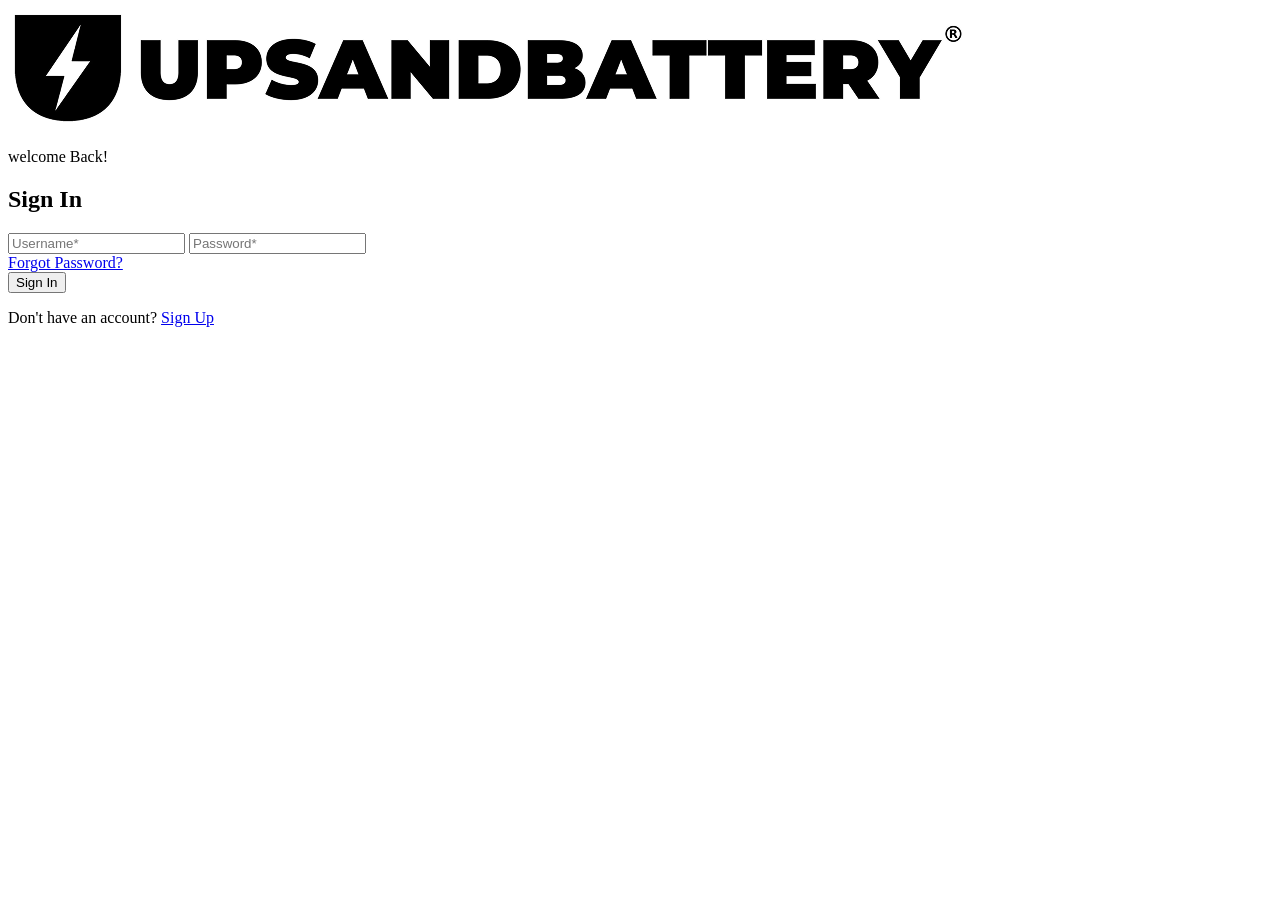
==== UPS MANAGEMENT SYSTEM/ups system/signinpage.html @ 7cb5a1d0 "Add files via upload" ====
<!DOCTYPE html>
<html lang="en">
<head>
  <meta charset="UTF-8">
  <meta name="viewport" content="width=device-width, initial-scale=1">
  <title>UPS PLATFORM</title>
  <link rel="stylesheet" href="signinpage.css">
  <link rel="icon" href="Logo Icon.png" type="image/x-icon">
  <!-- Google Fonts -->
  <link href="https://fonts.googleapis.com/css2?family=Poppins:wght@400;600&display=swap" rel="stylesheet">
</head>
<body>
  <div class="container">
    <div class="signin-box">
      <img src="BOLDED_BLACK_REG_TRADEMARK 2.png" alt="UPSANDBATTERY" class="logo" />
      <p class="welcome">welcome Back!</p>
      <h2>Sign In</h2>
      <form>
        <input type="text" placeholder="Username*" required>
        <input type="password" placeholder="Password*" required>
        <div class="form-options">
          <a href="#">Forgot Password?</a>
        </div>
        <button type="submit">Sign In</button>
      </form>
      <p class="signup">Don't have an account? <a href="#">Sign Up</a></p>
    </div>
  </div>
</body>
</html>
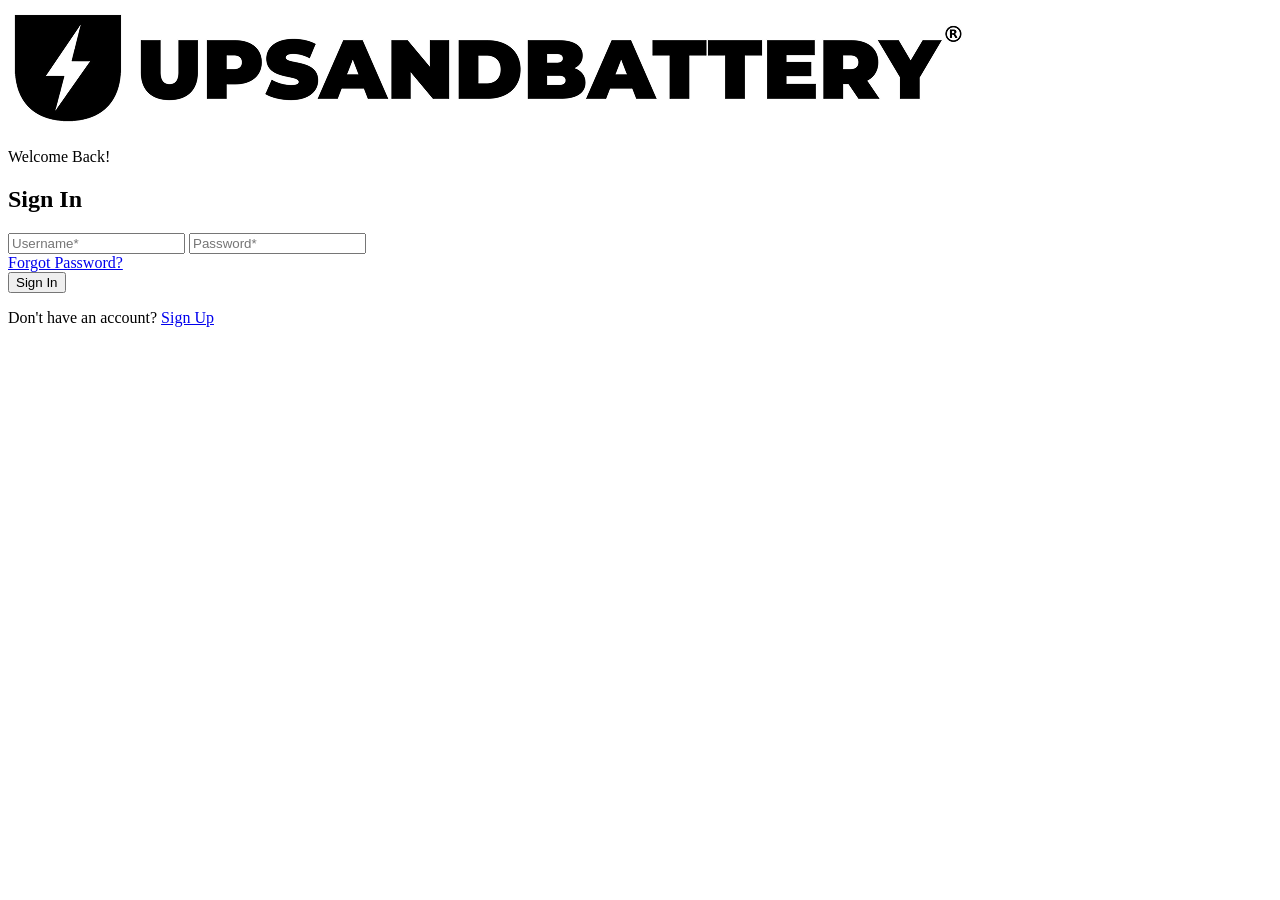
==== commit e42b2911: "Update signinpage.html" ====
--- a/UPS MANAGEMENT SYSTEM/ups system/signinpage.html
+++ b/UPS MANAGEMENT SYSTEM/ups system/signinpage.html
@@ -13,7 +13,7 @@
   <div class="container">
     <div class="signin-box">
       <img src="BOLDED_BLACK_REG_TRADEMARK 2.png" alt="UPSANDBATTERY" class="logo" />
-      <p class="welcome">welcome Back!</p>
+      <p class="welcome">Welcome Back!</p>
       <h2>Sign In</h2>
       <form>
         <input type="text" placeholder="Username*" required>
